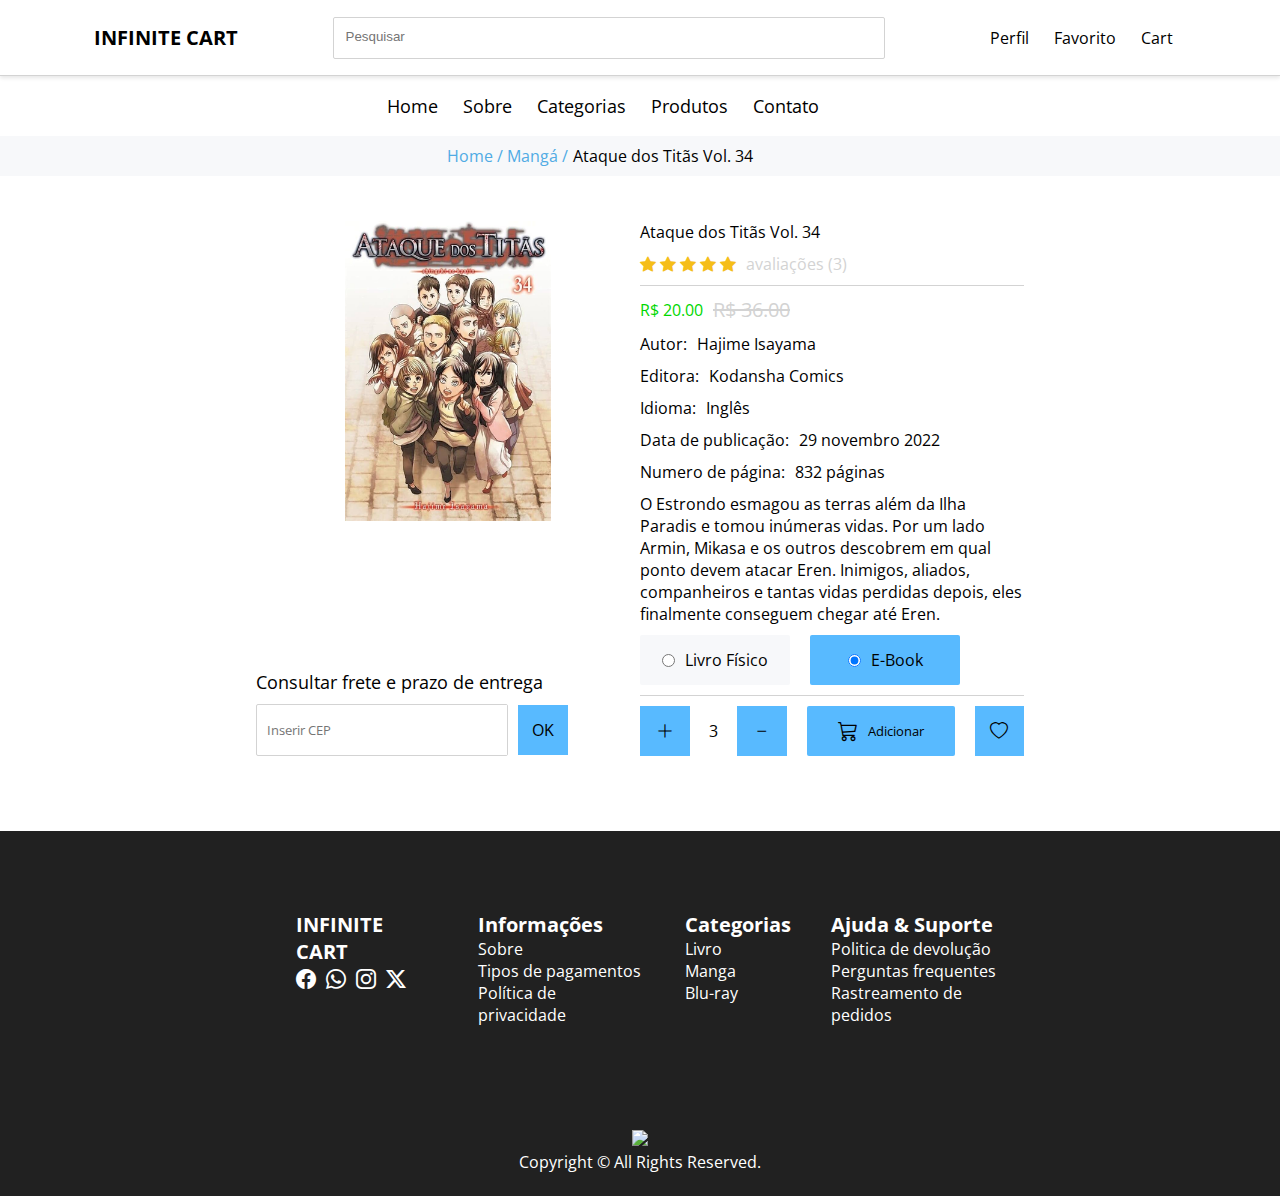
==== produto.html @ feda5f58 "Update EventItem.js, cart.html, and 24 more files..." ====
<!DOCTYPE html>
<html>
<head>
    <title>Produto</title>

    <meta charset='utf-8'>
    <meta http-equiv='X-UA-Compatible' content='IE=edge'>
    <meta name='viewport' content='width=device-width, initial-scale=1'>

    <!-- Imports css -->
    <link rel='stylesheet' type='text/css' media='screen' href='./global.css'>
    <link rel='stylesheet' type='text/css' media='screen' href='./pages/styles/produto.css'>

    <!-- Imports Specialized -->
    <script src='./pages/scripts/produto.js'></script>
    <script src='./pages//product/components/ButtonImage.js'></script>

    <!-- Imports Generic -->
    <script src='./components/LabelInformation.js'></script>
    <script src='./components/InputSearch.js'></script>
    <script src='./components/Navbar.js'></script>
    <script src='./components/SubNavigation.js'></script>
    <script src='./components/FooterPrimary.js'></script>

    <!-- Imports Utils -->
    <script src="./builder/event/EventItem.js"></script>
    <script src="./helper/item/ItemManagerLocalStorage.js"></script>
    <script src="./helper/item/ItemMock.js"></script>

    <!-- Imports Fonts -->
    <link rel="preconnect" href="https://fonts.gstatic.com" crossorigin>
    <link href="https://fonts.googleapis.com/css2?family=Open+Sans:wght@300&display=swap" rel="stylesheet">
    <link href="https://fonts.googleapis.com/css2?family=Open+Sans:wght@700&display=swap" rel="stylesheet">
    
    <!-- Imports Bootstrap -->
    <link rel="stylesheet" href="https://cdn.jsdelivr.net/npm/bootstrap-icons@1.11.1/font/bootstrap-icons.css">

    <!-- TODO componentizar essa pagina -->

</head>
<body>
    <navbar-primary>
    </navbar-primary>
    <sub-navigation class="sub-navigation">
    </sub-navigation>
    <div class="path-product display-flex-center">
        <div>
            <div class="path-product-directory">
                Home / Mangá / 
            </div>
            <div class="path-product-name">
                Ataque dos Titãs Vol. 34
            </div>
        </div>
    </div>
    <div class="container display-flex-center">
        <div class="container-center">
            <div class="container-left">
                <div class="image-product-container display-flex-center">
                    <div class="select-image-product">
                    </div>
                    <div class="image-product display-flex-center">
                        <div class="image-item">
                            <img id="image-item" src="./resources/image/attack-on-titan.png"></img>
                        </div>
                    </div>
                </div>
                <div class="calculate-shipping">
                    <span>Consultar frete e prazo de entrega</span>
                    <div class="calculate-shipping-align">
                        <div class="input-shipping-content">
                            <input type="text" placeholder="Inserir CEP"></input>
                        </div>
                        <button class="button-icon">
                            OK
                        </button>
                    </div>
                </div>
            </div>
            <div class="informations-product">
                <div class="name-product" id="name-product">
                    Ataque dos Titãs Vol. 34    
                </div>
                <div class="score-product">
                    <div class="stars-product">
                        <i class="bi bi-star-fill" style="color: #f5be19;"></i>
                        <i class="bi bi-star-fill" style="color: #f5be19;"></i>
                        <i class="bi bi-star-fill" style="color: #f5be19;"></i>
                        <i class="bi bi-star-fill" style="color: #f5be19;"></i>
                        <i class="bi bi-star-fill" style="color: #f5be19;"></i>
                    </div>
                    <div class="reviews-product">
                        avaliações (3) 
                    </div>
                </div>
                <div class="row-separator"></div>
                <div class="value-align-product">
                    <div class="value-price-product" id="price">R$ 20.00</div>
                    <div class="value-discont-product" id="normal-price">R$ 36.00</div>
                </div>
                <div class="value-align-product">
                    <div class="value-title-product">Autor:</div>
                    <div class="value-informations-product" id="author">Hajime Isayama</div>
                </div>
                <div class="value-align-product">
                    <div class="value-title-product">Editora:</div>
                    <div class="value-informations-product" id="publishing-company">Kodansha Comics</div>
                </div>
                <div class="value-align-product">
                    <div class="value-title-product">Idioma:</div>
                    <div class="value-informations-product" id="language">Inglês</div>
                </div>
                <div class="value-align-product">
                    <div class="value-title-product">Data de publicação:</div>
                    <div class="value-informations-product" id="publication-data">29 novembro 2022</div>
                </div>
                <div class="value-align-product">
                    <div class="value-title-product">Numero de página:</div>
                    <div class="value-informations-product" id="number-pages">832 páginas</div>
                </div>
                <div class="value-align-product">   
                    <div class="value-information-description" id="description">O Estrondo esmagou as terras além da Ilha Paradis e tomou inúmeras vidas. Por um lado Armin, Mikasa e os outros descobrem em qual ponto devem atacar Eren. Inimigos, aliados, companheiros e tantas vidas perdidas depois, eles finalmente conseguem chegar até Eren.</div>
                </div>
                <div class="books-types">
                    <div class="button-radio">
                        <input type="radio" id="html" name="book-types" checked>
                        <div>Livro Físico</div>
                    </div>
                    <div class="button-radio">
                        <input type="radio" id="html" name="book-types" checked>
                        <div>E-Book</div>
                    </div>
                </div>
                <div class="row-separator"></div>
                <div class="buttons-actions-container">
                    <div class="button-quantity-product">
                        <button class="button-icon">
                            <i class="bi bi-plus-lg"></i>
                        </button>
                        <div class="font-bold">3</div>
                        <button class="button-icon">
                            <i class="bi bi-dash"></i>
                        </button>
                    </div>
                    <button class="button-cart display-flex-center">
                        <i class="bi bi-cart3"></i>
                        <div>Adicionar</div>
                    </button>
                    <button class="button-icon favorite">
                        <i class="bi bi-heart"></i>
                    </button>
                </div>
            </div>
        </div>
    </div>
    <footer-primary>
    </footer-primary>
</body>
</html>
---- global.css ----
* {
    margin: 0px;
    padding: 0px;
    font-family: 'Open Sans', sans-serif;
}

:root {
    --primary-color: #50abe4;
    --gray-color: #d3d3d3;
    --yellow-color: #f5be19;
    --blue-weak-color: #edf6ff;
    --gray-weak-color: #f7f8fa;
    --blue-strong-color: #58baff;
    --blue-hover-color: #3daeff;
    --red-color: #ff0000;

    --border-default: 1px solid var(--gray-color);
    --gap-default: 25px;

    --default-transition: 0.50s ease;
    --eerie-black: hsl(0, 0%, 13%);
    --radius-default: 2px;

    --box-shadow-default: 0px 4px 8px rgba(0, 0, 0, 0.1);

    /* z-indexs */

    --nav-bar-index-fixed: 100;
}
---- pages/styles/produto.css ----
.display-flex-center {
    display: flex;
    align-items: center;
    justify-content: center;
}

.path-product {
    width: 100%;
    height: 40px;
    background-color: var( --gray-weak-color );
    position: relative;
}

.path-product-directory {
    color: var(--primary-color);
}

.path-product-name,
.path-product-directory,
.name-product,
.value-price-product,
.value-title-product,
.value-discont-product,
.button-radio,
.calculate-shipping,
.button-cart,
.button-icon,
.font-bold {
    font-weight: var( --font-weight-bold );
}

.path-product-name {
    margin-left: 5px;
}

.container {
    width: 100%;
    height: auto;
    margin-bottom: 75px;
}

.container-center {
    width: 60%;
    height: inherit;
    display: flex;
    margin-top: 45px;
}
.image-product-container {
    width: 100%;
    height: auto;
    position: relative;
}

.image-product {
    width: 100%;
}

.container-left {
    width: 50%;
    position: relative;
    height: auto;
}

.image-item {
    width: 300px;
    height: 300px;
}

#image-item {
    width: 100%;
    height: 100%;
    object-fit: contain;
}

.informations-product{
    width: 50%;
    display: flex;
    flex-direction: column;
    gap: 10px;
}

.score-product{
    display: flex;
    gap: 10px;
}

.name-product {
    font-size: var( --font-size-title );
}

.reviews-product {
    color: var( --gray-color );    
}

.row-separator{
    width: 100%;
    height: 1px;
    background-color: var(--gray-color);
}

.value-title-product{
    font-size: var( --font-size-bold );
    display: flex;
    gap: 10px;
    white-space: nowrap;
}

.value-informations-product{
    font-size: var( --font-size-15 );
    font-weight: normal;
    white-space: nowrap; 
}

.value-information-description{
    font-size: var( --font-size-15 );
}

.value-align-product{
    display: flex;
    align-items: center;
    gap: 10px;
}

.value-price-product {
    font-size: var( --font-size-title );
    color:#00d700;
}

.value-discont-product {
    font-size: 20px;
    text-decoration: line-through;
    color: var( --gray-color );
}

.button-radio {
    width: 150px;
    height: 50px;
    border-radius: var( --radius-default );
    justify-content: center;
    align-items: center;
    display: flex;
    gap: 10px;
    cursor: pointer;
    background-color: var( --gray-weak-color );
}

.button-radio:has(input[type="radio"]:checked) {
    background-color: var( --blue-strong-color );
    color: var( --color-text-focus );
}
  
.books-types{
    display: flex;
    gap: 20px;
}

.button-cart {
    width: 150px;
    height: 50px;
    border: none;
    border-radius: var( --radius-default );
    gap: 10px;
    cursor: pointer;
    background-color: var( --blue-strong-color );
    color: var( --color-text-focus );
    padding: 10px;
}

.button-cart:hover {
    background-color: var( --blue-hover-color );
}

.button-cart > i {
    font-size: 20px;
}

.button-quantity-product{
    display: flex;
    align-items: center;
    background-color: #FFFFFF;
    width: 150px;
    justify-content: space-between;
}

.button-icon {
    width: 50px;
    height: 50px;
    background-color: var( --blue-strong-color );
    border: none;
    font-size: 18px;
    color: var( --color-text-focus );
}

.path-product > div {
    display: flex;
    position: absolute;
    margin-right: 80px;
}

.button-icon:hover {
    background-color: var(--blue-hover-color);
}

.buttons-actions-container{
    display: flex;
    gap: 20px;
}

.button-image {
    width: 60px;
    height: 60px;
    border: none;
    padding: 5px;
    background-color: var(--gray-weak-color);
}

.button-image:hover {
    background-color: var(--blue-weak-color);
}

.button-image img {
    width: 100%;
    height: 100%;
    object-fit: contain;
}

.select-image-product {
    display: flex;
    flex-direction: column;
    gap: 10px;
    position: absolute;
    top: 0;
    left: 0;
}

.input-shipping-content {
    width: 250px;
    height: 50px;
    background-color: #FFFFFF;
    display: flex;
    border: var( --border-default );
    border-radius: var( --radius-default );
}

.input-shipping-content input[type="text"] {
    border: none;
    width: 500px;
    height: 50px;
    margin-left: 10px;
}

.input-shipping-content input[type="text"]:focus {
    border: 0 none;
    outline: 0;
}

.calculate-shipping {
    display: flex;
    flex-direction: column;
    gap: 10px;
    width: 100%;
    position: absolute;
    bottom: 0;
}

.calculate-shipping > span {
    font-size: 18px;
}

.calculate-shipping-align {
    gap: 10px;
    display: flex;
    align-items: center;
}

.calculate-shipping-align .button-icon {
    font-size: 16px;
}


@media screen and ( max-width: 1175px ) {
    .container-center {
        flex-direction: column;
        align-items: center;
        justify-content: center;
        gap: 20px;
    }

    .calculate-shipping {
        margin-top: var( --gap-default );
    }

    .container-left {
        width: 100%;
        position: unset;
    }

    .calculate-shipping{
        position: unset;
    }

    .informations-product {
        width: 100%;
    }

    .image-item {
        width: 250px;
        height: 250px;
    }

    .button-image {
        width: 45px;
        height: 45px;
    }
}

@media ( max-width: 900px ){
    .path-product{
        margin-top: 30px;
    }

    .path-product > div {
        margin: 0;
    }

    .calculate-shipping > span {
        font-size: var( --font-size-15 );
    }

    .button-icon{
        width: 50px;
    }

    .input-shipping-content{
        width: 225px;
    }

    .button-quantity-product {
        width: 100px;
    }

    .button-quantity-product button {
        width: 25px;
    }
}
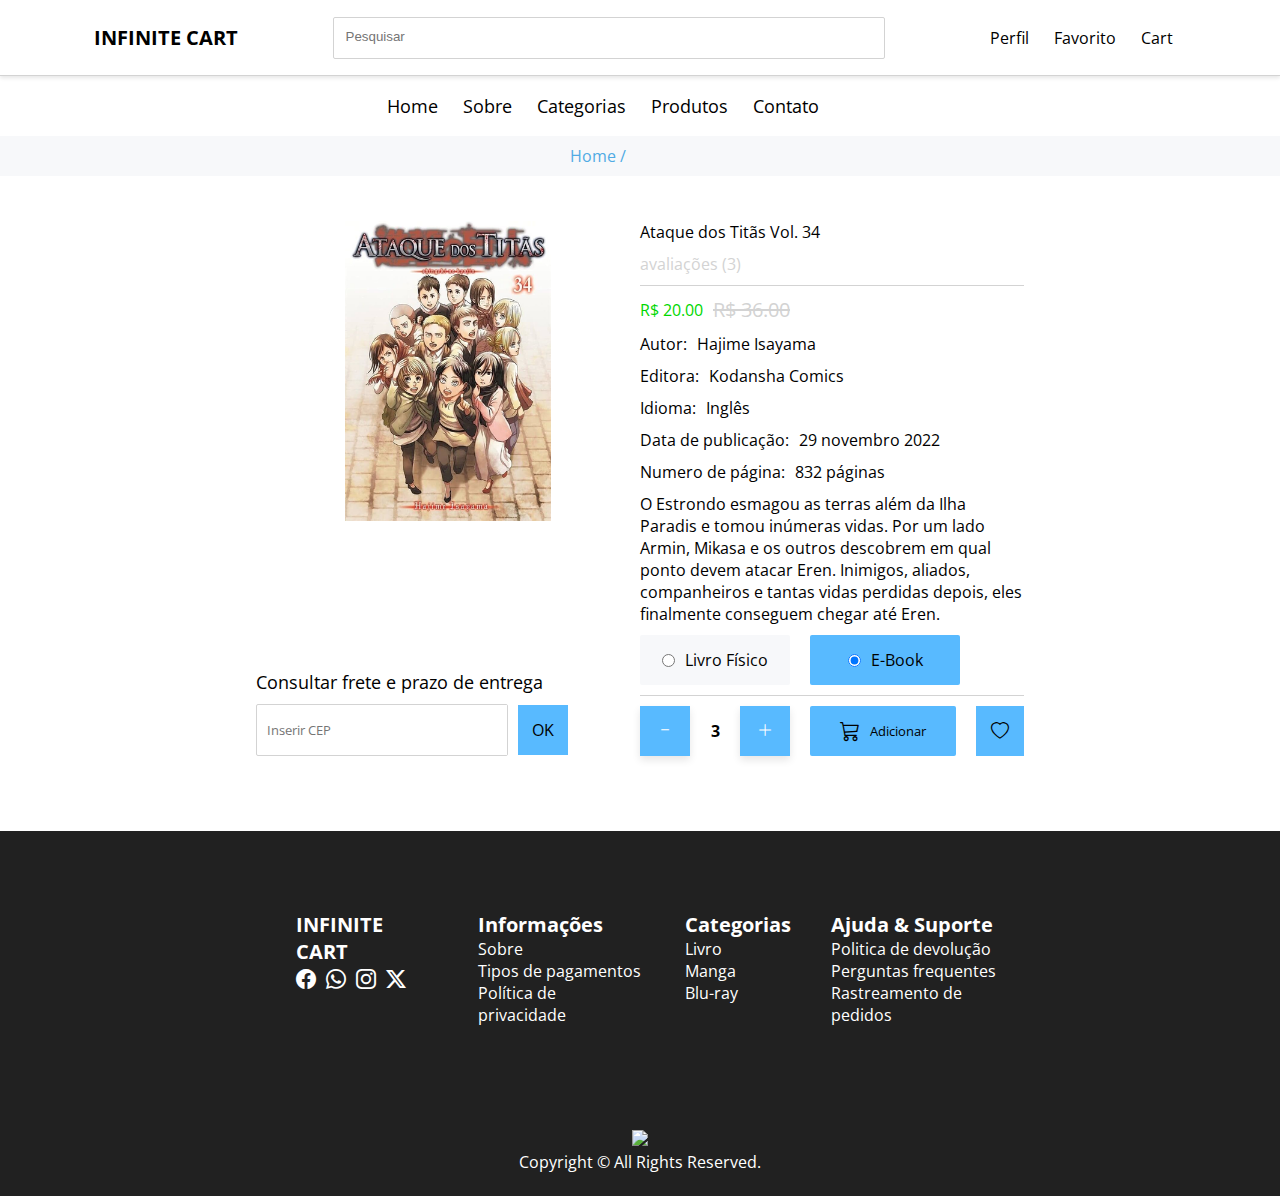
==== commit 87fa7c90: "Update ItemCard.js, ScoreStars.js, and 9 more files..." ====
--- a/produto.html
+++ b/produto.html
@@ -21,6 +21,8 @@
     <script src='./components/Navbar.js'></script>
     <script src='./components/SubNavigation.js'></script>
     <script src='./components/FooterPrimary.js'></script>
+    <script src="./components/ScoreStars.js"></script>
+    <script src="./components/ButtonQuantity.js"></script>
 
     <!-- Imports Utils -->
     <script src="./builder/event/EventItem.js"></script>
@@ -46,10 +48,9 @@
     <div class="path-product display-flex-center">
         <div>
             <div class="path-product-directory">
-                Home / Mangá / 
+                Home / 
             </div>
-            <div class="path-product-name">
-                Ataque dos Titãs Vol. 34
+            <div class="path-product-name" id="path-product-name">   
             </div>
         </div>
     </div>
@@ -81,14 +82,7 @@
                 <div class="name-product" id="name-product">
                     Ataque dos Titãs Vol. 34    
                 </div>
-                <div class="score-product">
-                    <div class="stars-product">
-                        <i class="bi bi-star-fill" style="color: #f5be19;"></i>
-                        <i class="bi bi-star-fill" style="color: #f5be19;"></i>
-                        <i class="bi bi-star-fill" style="color: #f5be19;"></i>
-                        <i class="bi bi-star-fill" style="color: #f5be19;"></i>
-                        <i class="bi bi-star-fill" style="color: #f5be19;"></i>
-                    </div>
+                <div class="score-product" id="score-product" >
                     <div class="reviews-product">
                         avaliações (3) 
                     </div>
@@ -133,16 +127,8 @@
                 </div>
                 <div class="row-separator"></div>
                 <div class="buttons-actions-container">
-                    <div class="button-quantity-product">
-                        <button class="button-icon">
-                            <i class="bi bi-plus-lg"></i>
-                        </button>
-                        <div class="font-bold">3</div>
-                        <button class="button-icon">
-                            <i class="bi bi-dash"></i>
-                        </button>
-                    </div>
-                    <button class="button-cart display-flex-center">
+                    <button-quantity class="button-quantity" id="quantity"></button-quantity>
+                    <button class="button-cart display-flex-center" id="add-button">
                         <i class="bi bi-cart3"></i>
                         <div>Adicionar</div>
                     </button>
